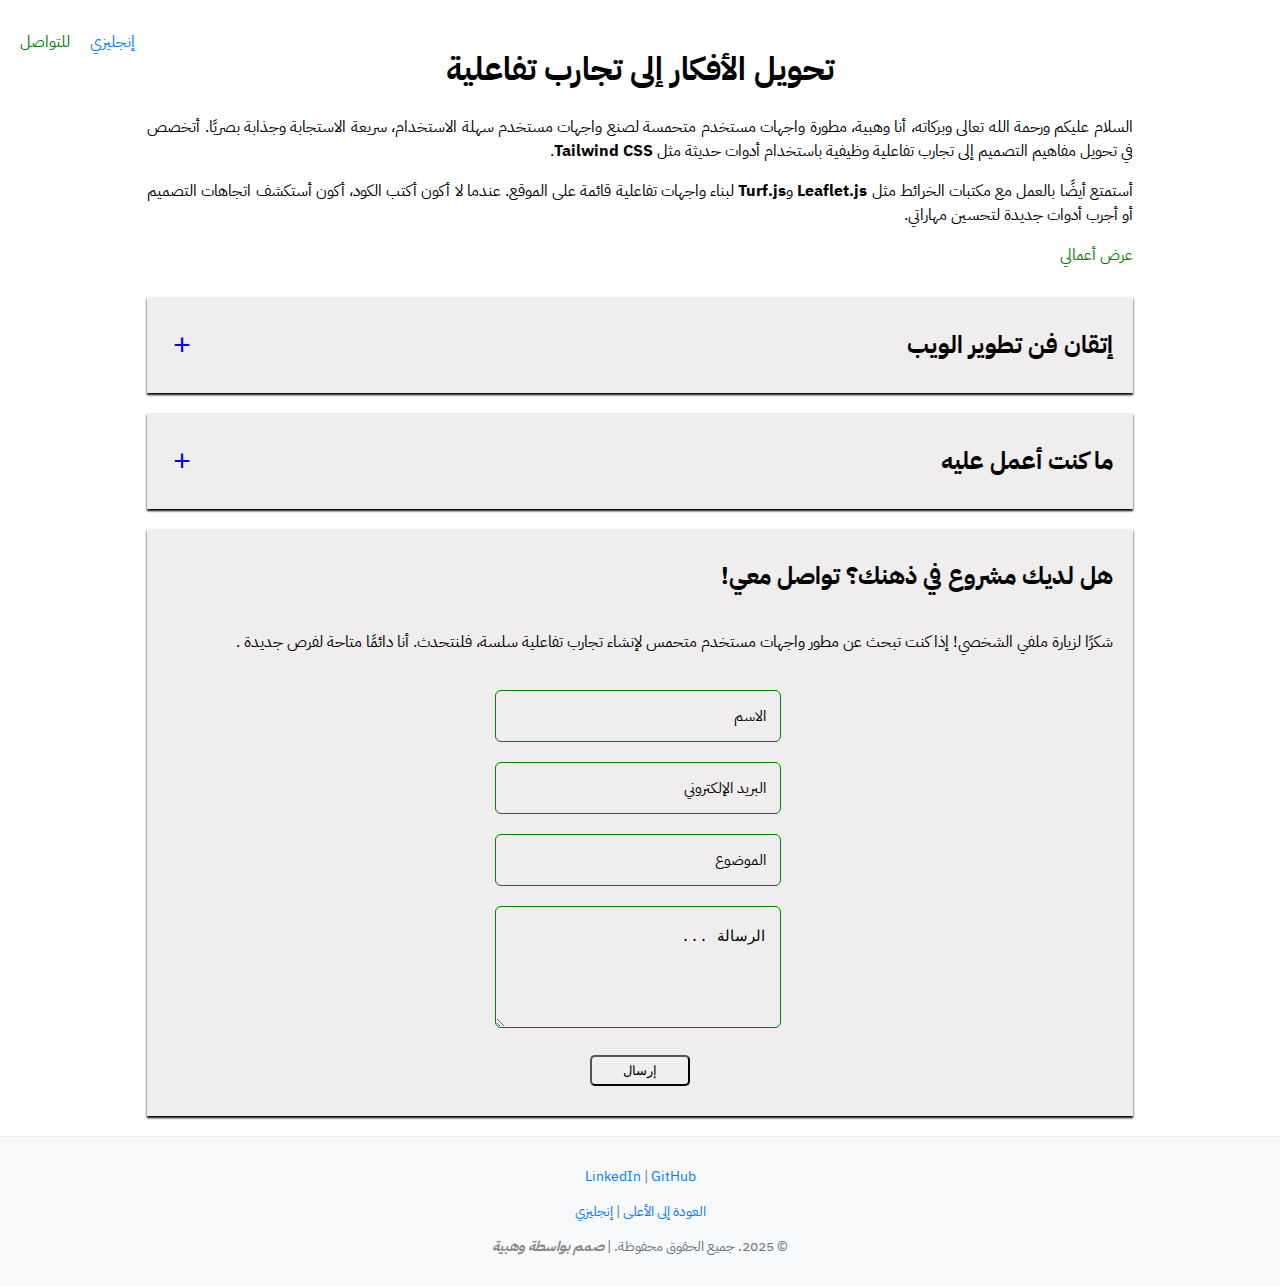
==== ar.html @ 4f9f91ed "Add files via upload" ====
<!DOCTYPE html>
<html lang="ar" dir="rtl">
<head>
    <meta charset="UTF-8">
    <meta name="viewport" content="width=device-width, initial-scale=1.0">
    <!--fonts-->
    <link rel="preconnect" href="https://fonts.googleapis.com">
    <link rel="preconnect" href="https://fonts.gstatic.com" crossorigin>
    <link href="https://fonts.googleapis.com/css2?family=Alkalami&family=Aref+Ruqaa:wght@400;700&family=Poppins:ital,wght@0,100;0,200;0,300;0,400;0,500;0,600;0,700;0,800;0,900;1,100;1,200;1,300;1,400;1,500;1,600;1,700;1,800;1,900&family=Roboto+Mono:ital,wght@0,100..700;1,100..700&display=swap" rel="stylesheet">
    <link rel="stylesheet" href="style.css">
     <!-- استيراد الخط من Google Fonts -->
     <link href="https://fonts.googleapis.com/css2?family=IBM+Plex+Sans+Arabic:wght@400;700&display=swap" rel="stylesheet">

             
    <!--font awsome-->
    <link rel="stylesheet" href="https://cdnjs.cloudflare.com/ajax/libs/font-awesome/6.0.0-beta3/css/all.min.css">
    <title>بواسطة وهبية</title>

</head>
<body style="font-family: 'IBM Plex Sans Arabic', sans-serif;" >
    <header style="margin-left: 30px;" id="top">
        <a class="lang" style="color: #007bff; text-decoration: none; margin-left: 20px;" href="index.html">إنجليزي</a>
<!--
                <button onclick="btnFunction('.contact', '.head-btn-contact')" id="btn-contact"><a style="font-family: 'IBM Plex Sans Arabic', sans-serif; font-size: 16px;" href="#contact">للتواصل </a></button>

        -->
        <a onclick="btnFunction('.contact', '.head-btn-contact')" style="font-family: 'IBM Plex Sans Arabic', sans-serif; margin-left: 20px; color: green; text-decoration: none; " href="#contact">للتواصل </a>
    </header>
    <main >
        <!--Info-->
        <div  >

            <h1> تحويل الأفكار إلى تجارب تفاعلية 
            </h1>

            <div style="margin-bottom: 30px;">
                <p class="intro">السلام عليكم ورحمة الله تعالى وبركاته، أنا وهبية، مطورة واجهات مستخدم متحمسة لصنع واجهات مستخدم سهلة الاستخدام، سريعة الاستجابة وجذابة بصريًا. أتخصص في تحويل مفاهيم التصميم إلى تجارب تفاعلية وظيفية باستخدام أدوات حديثة مثل <b>Tailwind CSS</b>.</p>
                <p class="intro">أستمتع أيضًا بالعمل مع مكتبات الخرائط مثل <b>Leaflet.js</b> و<b>Turf.js</b> لبناء واجهات تفاعلية قائمة على الموقع. عندما لا أكون أكتب الكود، أكون أستكشف اتجاهات التصميم أو أجرب أدوات جديدة لتحسين مهاراتي.
                </p>
                <!--                <button onclick="btnFunction('.projects', '.head-btn-projects')" id="btn-projects"><a style="font-family: 'IBM Plex Sans Arabic', sans-serif;" href="#projects">عرض أعمالي</a></button>
-->
                <a style="font-family: 'IBM Plex Sans Arabic', sans-serif; margin-left: 20px; color: green; text-decoration: none; "  onclick="btnFunction('.projects', '.head-btn-projects')" href="#projects">عرض أعمالي</a>

            </div>
            </div>
        <!--SKILLS-->
        <div class="container cont">
            <div class="head">
            <h2>إتقان فن تطوير الويب</h2>
            <button class="btn" onclick="toggleContent(this)">+</button>
            </div>

            <div class="content " >
                <p>إليك ما أقدمه عندما يتعلق الأمر بتطوير واجهات المستخدم</p>
                <h4>المهارات الأساسية:</h4>
                <div class="icons">
                    <div>
                        <i class="fab fa-html5"></i> HTML
                    </div>
                    <div>
                        <i class="fab fa-css3-alt"></i> CSS
                    </div>
                    <div>
                        <i class="fab fa-js-square"></i> JavaScript
                    </div>
                </div>
                <h4>الأطر والمكتبات:</h4>
                <div class="icons">
                    <div>
                        <i class="fas fa-map-marked-alt"></i> Turf.js
                    </div>
                    <div>
                        <img src="https://simpleicons.org/icons/leaflet.svg" alt="Leaflet" width="24" height="20"> Leaflet
                    </div>
                    <div>
                        <img src="https://simpleicons.org/icons/tailwindcss.svg" alt="Tailwind CSS" width="24" height="20"> TailwindCSS
                    </div>
                    <div>
                        <img  src="https://img.icons8.com/wired/64/chart.png" alt="chart" width="24" height="20"/> Chart.js
                    </div>
                    
                </div>
                <h4>الأدوات:</h4>
                <div class="icons">
                    <div>
                        <svg xmlns="http://www.w3.org/2000/svg" x="0px" y="0px" width="24" height="20" viewBox="0 0 24 24">
                            <path d="M22 6.2v11.57c0 .77-.44 1.47-1.13 1.8-.92.44-2.17 1.05-2.92 1.41.03-.16.05-.34.05-.51V3.53c0-.22-.03-.4-.06-.52.81.38 2.03.97 2.92 1.39C21.56 4.73 22 5.43 22 6.2zM3.91 13.34c.76.7 1.62 1.48 2.51 2.28-.54.41-1.02.78-1.41 1.07-.59.44-1.4.43-1.98-.04-.39-.32-.59-.79-.59-1.25 0-.44.17-.87.52-1.19C3.24 13.95 3.56 13.66 3.91 13.34zM16 3.53v4.81c0 0-1.36 1.03-3.16 2.4-1.08-.81-2.22-1.68-3.29-2.5 2.34-2.13 4.54-4.14 5.58-5.1.23-.22.56-.16.74.04.05.06.09.13.11.22C15.99 3.44 16 3.48 16 3.53zM16 20.47v-4.81c0 0-8.106-6.162-10.989-8.345-.59-.447-1.404-.43-1.979.036l0 0c-.766.621-.798 1.778-.067 2.44 3.01 2.728 10.034 9.098 12.166 11.069C15.462 21.167 16 20.93 16 20.47z"></path>
                            </svg> VS Code
                    </div>
                    <div>
                        <img src="https://simpleicons.org/icons/qgis.svg" alt="QGIS" width="24" height="20"> QGIS
                    </div>
                    <div>
                        <img src="https://simpleicons.org/icons/postman.svg" alt="Postman" width="24" height="20"> Postman
                    </div>
                </div>
                <h4>ما أفعله بشكل أفضل:</h4>
                <ul>
                    <li> بناء واجهات سريعة الاستجابة وموجهة للهواتف المحمولة </li>
                    <li> إنشاء خرائط تفاعلية وتصورات جغرافية مكانية  </li>
                    <li> تنفيذ الرسوم المتحركة والتفاعلات الدقيقة  </li>
                </ul>
            </div>
        </div>
                <!--Projects-->
                <div class="container cont" id="projects">
                    <div class="head">
                    <h2>ما كنت أعمل عليه</h2>
                    <button class="btn head-btn-projects" onclick="toggleContent(this)">+</button>
                    </div>
        
                    <div class="content projects " >
                        <div class="project">
                            <h3>1.تطبيق القرآن (PWA) <a href="https://howa9999-coder.github.io/quran/" class="demo"> (عرض)</a></h3>
                            <p>
                                قمت ببناء تطبيق ويب تقدمي (PWA) لتلاوة القرآن، يسمح للمستخدمين باختيار القراء والسور والروايات. تشمل الميزات الاستماع إلى التفسير، عرض أوقات الصلاة، مع إمكانية تثبيت التطبيق.  
                            </p>
                            <div class="icons">
                                <div>
                                    <i class="fab fa-html5"></i> HTML
                                </div>
                                <div>
                                    <i class="fab fa-css3-alt"></i> CSS
                                </div>
                                <div>
                                    <i class="fab fa-js-square"></i> JavaScript
                                </div>
                            </div>
                            <div class="containerSlider">
                                <div class="sliderWrapper">
                                    <div class="slider">
                                        <img id="slide-1" class="slider-image" src="images/quranapp1.png" alt="">
                                        <img id="slide-2" class="slider-image" src="images/quranapp3.png" alt="">
                                        <img id="slide-3" class="slider-image" src="images/quranapp2.png" alt="">
                                    </div>
                                    <div class="sliderNav">
                                        <a href="#slide-1"></a>
                                        <a href="#slide-2"></a>
                                        <a href="#slide-3"></a>
                                    </div>
                                </div>
                            </div>

                        </div>
                        <div class="project">
                            <h3>2.MME: Moroccan Marine Explorer <a href="https://howa9999-coder.github.io/MME/" class="demo"> (عرض)</a></h3>
                            <p>
                                قمت بتطوير تطبيق ويب تفاعلي لتصور البيانات البحرية في المغرب، بما في ذلك الموانئ والحدود البحرية والمنارات. قمت بدمج أدوات تفاعلية مثل قياس المسافة، رسم الطبقات، البحث عن طريق خطوط الطول والعرض، وحساب نقطة الوجهة لتعزيز تجربة المستخدم والوظائف.
                            </p>

                            <div class="icons">
                                <div>
                                    <i class="fab fa-html5"></i> HTML
                                </div>
                                <div>
                                    <i class="fab fa-css3-alt"></i> CSS
                                </div>
                                <div>
                                    <i class="fab fa-js-square"></i> JavaScript
                                </div>
                                <div>
                                    <i class="fas fa-map-marked-alt"></i> Turf.js
                                </div>
                                <div>
                                    <img src="https://simpleicons.org/icons/leaflet.svg" alt="Leaflet" width="24" height="20"> Leaflet
                                </div>
                            </div>
                            <div class="containerSlider">
                                <div class="sliderWrapper">
                                    <div class="slider">
                                        <img id="slide-0-1" class="slider-image" src="images/mme1.png" alt="">
                                        <img id="slide-0-2" class="slider-image" src="images/mme2.png" alt="">
                                        <img id="slide-0-3" class="slider-image" src="images/mme3.png" alt="">
                                        <img id="slide-0-4" class="slider-image" src="images/mme5.png" alt="">
                                        <img id="slide-0-5" class="slider-image" src="images/mme6.png" alt="">


                                    </div>
                                    <div class="sliderNav">
                                        <a href="#slide-0-1"></a>
                                        <a href="#slide-0-2"></a>
                                        <a href="#slide-0-3"></a>
                                        <a href="#slide-0-4"></a>
                                        <a href="#slide-0-5"></a>
                                    </div>
                                </div>
                            </div>

                        </div>

                        <div class="project">
                            <h3>3.الحزب 60  <a href="https://howa9999-coder.github.io/quranapp60/" class="demo"> (عرض)</a></h3>
                            <p>
                                قمت بإنشاء تطبيق ويب لعرض حزب 60 من القرآن برواية ورش. يمكن للمستخدمين الاستماع إلى السور المختارة وتفسيرها، والبحث  الصوتي عن السورة. تم تصميمه لتوفير تجربة قرآنية غامرة وتعليمية.                            </p>
                            <div class="icons">
                                <div>
                                    <i class="fab fa-html5"></i> HTML
                                </div>
                                <div>
                                    <i class="fab fa-css3-alt"></i> CSS
                                </div>
                                <div>
                                    <i class="fab fa-js-square"></i> JavaScript
                                </div>
                            </div>
                            <div class="containerSlider">
                                <div class="sliderWrapper">
                                    <div class="slider">
                                        <img id="slide-a-1" class="slider-image" src="images/quran60.png" alt="">
                                        <img id="slide-a-2" class="slider-image" src="images/quran602.png" alt="">
                                        <img id="slide-a-3" class="slider-image" src="images/quran601.png" alt="">
                                    </div>
                                    <div class="sliderNav">
                                        <a href="#slide-a-1"></a>
                                        <a href="#slide-a-2"></a>
                                        <a href="#slide-a-3"></a>
                                    </div>
                                </div>
                            </div>
                        </div>

                        <div class="project">
                            <h3>4.الملف الشخصي  <a href="https://howa9999-coder.github.io/oowsafaa/" class="demo"> (عرض)</a></h3>
                            <p>
                                قمت بتصميم وتطوير موقع ملف شخصي سريع الاستجابة لعميل باستخدام HTML وCSS وJavaScript. ركزت على تصميم نظيف، رسوم متحركة سلسة، وتصفح سهل ليعرض أعمال العميل ومهاراته بشكل فعال. 
                            </p>                           
                            <div class="icons">
                                <div>
                                    <i class="fab fa-html5"></i> HTML
                                </div>
                                <div>
                                    <i class="fab fa-css3-alt"></i> CSS
                                </div>
                                <div>
                                    <i class="fab fa-js-square"></i> JavaScript
                                </div>
                            </div>
                            <div class="containerSlider">
                                <div class="sliderWrapper">
                                    <div class="slider">
                                        <img id="slide-b-1" class="slider-image" src="images/port1.png" alt="">
                                        <img id="slide-b-2"  class="slider-image" src="images/port2.png" alt="">
                                        <img id="slide-b-3" class="slider-image" src="images/port3.png" alt="">
                                        <img id="slide-b-4" class="slider-image" src="images/port5.png" alt="">

                                    </div>
                                    <div class="sliderNav">
                                        <a href="#slide-b-1"></a>
                                        <a href="#slide-b-2"></a>
                                        <a href="#slide-b-3"></a>
                                        <a href="#slide-b-4"></a>
                                    </div>
                                </div>
                            </div>
                        </div>
                    </div>
                </div>
        <!--Cantact-->
        <div class="container cont" id="contact">
            <div class="head">
            <h2>هل لديك مشروع في ذهنك؟ تواصل معي!</h2>
            </div>

            <div class="content contact" >
                <p class="thanks">شكرًا لزيارة ملفي الشخصي! إذا كنت تبحث عن مطور واجهات مستخدم متحمس لإنشاء تجارب تفاعلية سلسة، فلنتحدث. أنا دائمًا متاحة لفرص جديدة .</p>

<!--
                <div>
                    لنخلق ما لم يره العالم بعد.
                </div>                
-->
                <form action="https://formsubmit.co/wahibaadidi1@gmail.com" method="POST">
                    <div class="input-field">
                        <input type="text" name="name" required spellcheck="false">
                        <label style="right: 15px;" for="">الاسم</label>
                    </div>
                    <div class="input-field">
                        <input type="email" name="email" required spellcheck="false">
                        <label style="right: 15px;" for="">البريد الإلكتروني</label>
                    </div>
                    <div class="input-field">
                        <input type="text" name="subject" required spellcheck="false">
                        <label style="right: 15px;" for="">الموضوع</label>
                    </div>
                    <div class="input-field">
                        <textarea  name="message" required placeholder="الرسالة ..."></textarea>
                    </div>
                    <button type="submit">إرسال</button>
               </form>

            </div>
        </div>
        </main>
        <footer style="background-color: #f8f9fa; padding: 15px 20px; text-align: center; font-size: 14px; color: #6c757d; border-top: 1px solid #e9ecef;">
            <p>
                <a href="www.linkedin.com/in/wahiba-adidi-b70a55255" style="color: #007bff; text-decoration: none;">LinkedIn</a> |
                <a href="https://github.com/howa9999-coder" style="color: #007bff; text-decoration: none;">GitHub</a> 
            </p>
            <a href="#top" style="color: #007bff; text-decoration: none;">العودة إلى الأعلى</a> | <a style="color: #007bff; text-decoration: none;" class="lang" href="index.html">إنجليزي</a>
        
            <p>&copy; 2025. جميع الحقوق محفوظة. | <span style="font-style: italic; color: #888;">صمم بواسطة وهبية</span></p>
        <!--
            <a href="#top" class="top">↑</a>
        -->
        </footer>
        <script src="main.js"></script>
</body>
---- style.css ----
body{
    padding: 0;
    margin: 0;
    font-family:Roboto Mono    ;
}
header{
    display: flex;
    justify-content: end;
    align-items: center;
}
.lang{
    text-decoration: none;
}
.icon{
    margin: 20px;
    color: green;
}

main{
    margin: auto;
    width: 77%;
}


h1{
    text-align: center;
}
.intro{
    text-align: justify;
}
.container{
    background-color: rgb(239, 237, 237);
    box-shadow: 0 2px 2px black;
    padding: 10px 20px;
    margin-bottom: 20px;
    position: relative;
}


.content{
    
    margin-bottom: 20px;
    display: none;
    

}
/* @media(max-width: 400px){
    .content{
        max-height: 90vh;
        overflow: scroll;
    }
} */
ul{
    font-size: larger;
}
li{
    margin-bottom: 10px;
}
span{
    font-weight: 700;
}
.head{
    display: flex;
    justify-content: space-between;
    align-items: center;
}
.btn{
    background-color: transparent;
    border: none;
    color: blue;
    cursor: pointer;
    font-size: 30px;

}
/*radar*/

@media(max-width: 1100px){
    main{
        margin: auto;
        width: 95%;
    }
    h2{
        font-size: 20px;
    }
}

 .btn-li{
    background-color: none;
    border: none;
    font-size: 20px;
    color: blue;
    text-decoration: underline;
    cursor: pointer;
    
 }
 ol{
    margin-bottom: 10px;
 }

 .icons{
    display: flex;
    flex-wrap: wrap;
    gap: 10px;
    align-items: center;
    justify-content: space-around;
 }
 .icons div{
    border: 1px solid green;
    box-shadow: 0 0 2px black;
    padding: 7px 10px;
    cursor: pointer;
    transition:  0.5s ease; /* Add transition for smooth effect */
 }
 .icons div:hover{
    box-shadow: 0 0 5px white;
    transform: scale(1.1);
 }
 form{
    display: flex;
    flex-direction: column;
    justify-content: center;
    align-items: center;
    gap: 20px;
 }
 form button{
    width: 100px;
    border-radius: 5px;
    padding: 6px 10px;
    color: black;
    cursor: pointer;
 }

.input-field{
    position: relative;
}
.input-field input, textarea{
    min-width: 250px;
    width: 90%;
    height: 50px;
    border-radius: 6px;
    font-size: 15px;
    padding: 0 15px;
    border: 0.5px solid green;
    background-color: transparent;
    outline: none;
    color: black;
}
label{
    position: absolute;
    top: 50%;
    left: 15px;
    transform: translateY(-50%);
    color: black;
    font-size: 15px;
    pointer-events: none;
    transition: .3s;
}
input:focus{
    border: 2px solid green;
}
input:focus ~ label,
input:valid ~ label{
    top: 0%;
    font-size: 14px;
    background-color: black;
    color: white;
    padding: 0px 20px;
}
textarea::placeholder{
    color: black;
    font-size: 15px;

}
.contact{
    display: flex;
    flex-wrap: wrap;
    gap: 20px;
}
.contact > div{
    height: 250px;
    display: flex;
    justify-content: center;
    align-items: center;
    font-size: 18px;
    font-weight: 600;
    text-align: center;
}
textarea{
    height: 100px;
    padding-top: 20px;
}
.contact form{
    margin: auto;
}
@media(max-width: 700px){
    .contact > div{
        height: 80px;
    }
}
/* #btn-contact{
    position: relative;
    left: 50%;
    transform: translateX(-50%);
} */
#btn-projects, #btn-contact{

    border-radius: 5px;
    border: none;
    background-color: transparent;
    margin-bottom: 20px;
    padding: 6px 15px;
    transition:  0.3s ease; /* Add transition for smooth effect */

}
#btn-projects a , #btn-contact a{
    text-decoration: none;
    color: green;

}

#btn-projects:hover, #btn-contact:hover{
/*     background: linear-gradient(90deg, rgba(0, 128, 0, 0.272), rgba(0, 0, 255, 0.264));
    background-size: 100%;
    z-index: 10;
    animation: blink 7s linear infinite; */
    transform: scale(1.1);
} 

@keyframes blink{
    from{
        background-position: 0%;
    }
    to{
        background-position: 500%;
    }
}
header{
    position: relative;
    right: 30px;
    top: 30px;
}

/* .containerSlider{

} */
/* .sliderWrapper{
    position: relative;
    margin: 0 auto;

}
.slider{
    display: flex;
    aspect-ratio: 16 / 9;
    overflow-x: auto;
    scroll-snap-type: x mandatory;
    box-shadow: 0 1.5rem 3rem -0.75rem hsla(0, 0%, 0%, 0.25);
    border-radius: 0.5rem;
}
.slider img{
    flex: 1 0 100%;
    scroll-snap-align: start;
    object-fit: cover;
    width: 100%;
}
.sliderNav{
    display: flex;
    column-gap: 1rem;
    position: absolute;
    bottom: 1.25rem;
    left: 50%;
    transform: translateX(-50%);
    z-index: 1000;
}
.sliderNav a {
    width: 0.5rem;
    height: 0.5rem;
    border-radius: 50%;
    background-color: #fff;
    opacity: 0.75;
    transition: opacity ease 250ms;
}
.sliderNav a:hover{
    opacity: 1;
} */

.sliderWrapper {
    position: relative;
    margin: 30px auto;
    margin-bottom: 40px;
    max-width: 48rem;
}

.slider {
    display: flex;
    aspect-ratio: 16 / 9;
    overflow-x: auto;
    scroll-snap-type: x mandatory;
    box-shadow: 0 1.5rem 3rem -0.75rem hsla(0, 0%, 0%, 0.25);
    border-radius: 0.5rem;
    /* Hide scrollbar for Chrome, Safari, and Opera */
    scrollbar-width: none; /* Firefox */
    -ms-overflow-style: none; /* IE and Edge */
}

.slider::-webkit-scrollbar {
    display: none; /* Chrome, Safari, and Opera */
}

.slider img {
    flex: 1 0 100%;
    scroll-snap-align: start;
    width: 100%;
    cursor: pointer;
}
:fullscreen {
    background-color: black; /* Background color when in fullscreen */
}

.sliderNav {
    display: flex;
    column-gap: 1rem;
    position: absolute;
    bottom: -3rem;
    left: 50%;
    transform: translateX(-50%);
    z-index: 1000;
    background-color: rgba(0, 0, 0, 1);
    border-radius: 20px;
    padding: 8px 10px;
    margin-bottom: 20px;
}

.sliderNav a {
    width: 0.5rem;
    height: 0.5rem;
    border-radius: 50%;
    background-color: #fff;
    opacity: 0.75;
}

.sliderNav a:active,
.sliderNav a:focus {
    background-color: green; /* Change to your desired active color */
}
.top{
    position: relative;
    bottom: 10px;
    left: 20px;
    text-decoration: none;
    font-size: 18px;
    width: 30px;
    height: 30px;
    border-radius: 50%;
    background-color: rgb(223, 223, 223);
    box-shadow: 0 0 2px black;
    color: green;
    text-align: center;
}
/* @media(max-width: 400px){
    .top{
        width: 30px;
        height: 30px;
        font-size: 15px;
    }
} */
.demo{
    color: blue;
    text-decoration: none;
}
.thanks{
    text-align: center;
}
@media(max-width: 600px){
    .thanks{
        text-align: justify;
    }
}
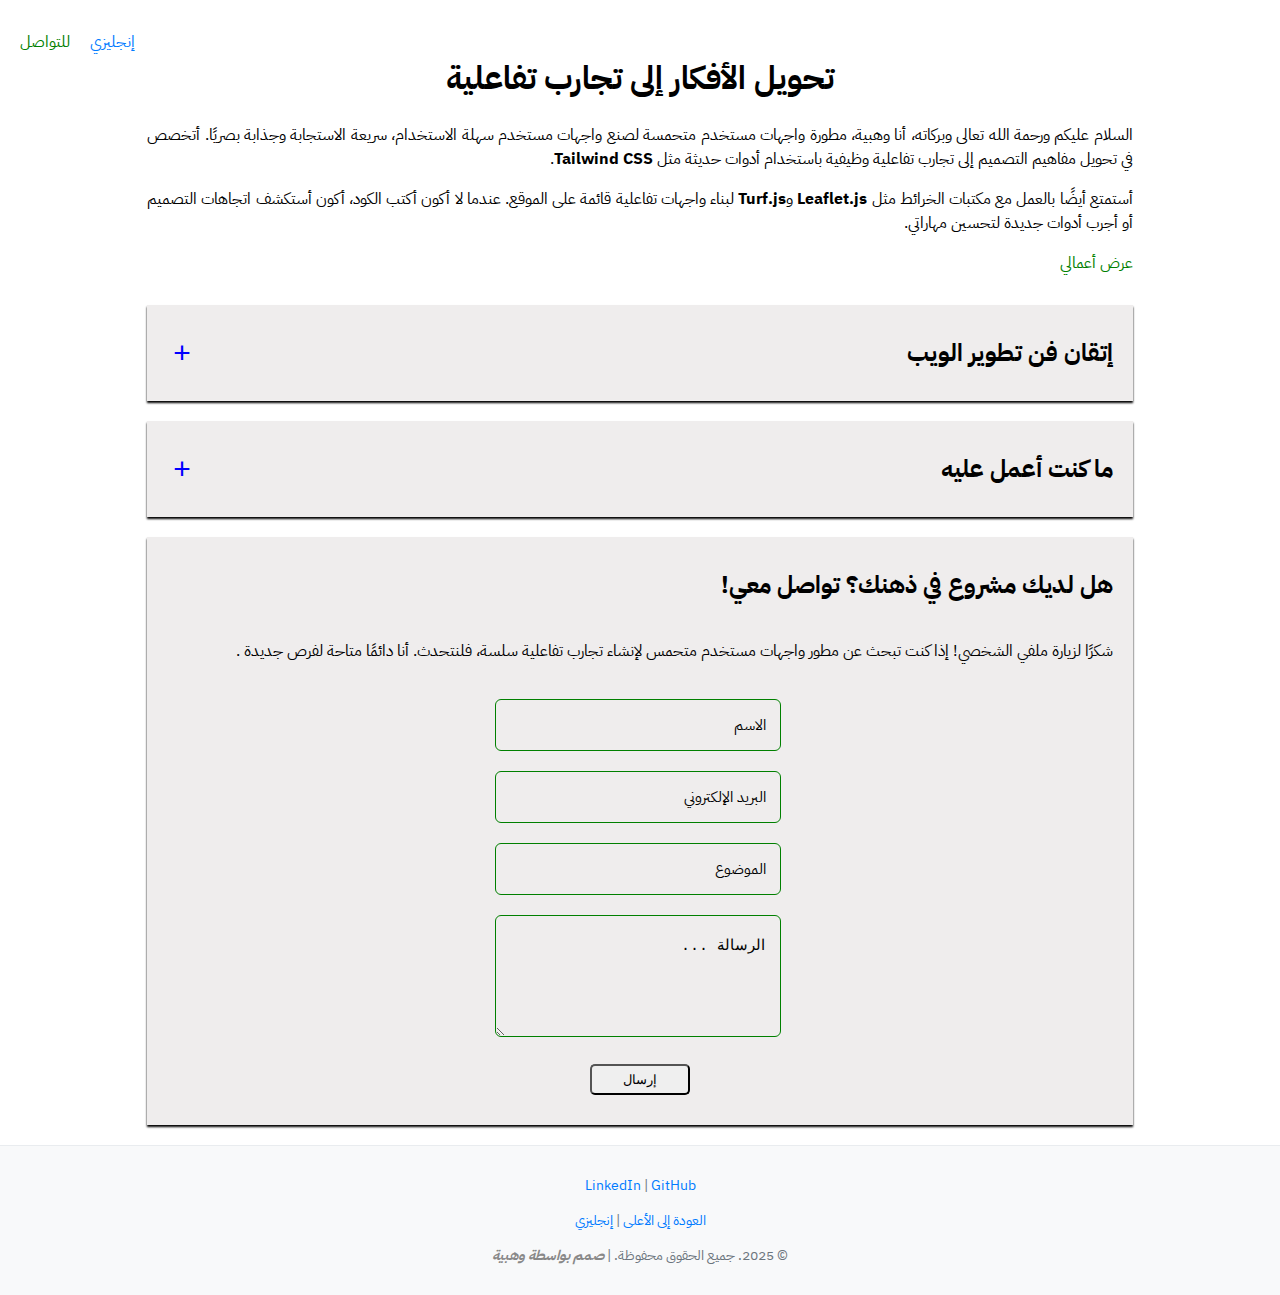
==== commit 6a571476: "Update ar.html" ====
--- a/ar.html
+++ b/ar.html
@@ -14,11 +14,11 @@
              
     <!--font awsome-->
     <link rel="stylesheet" href="https://cdnjs.cloudflare.com/ajax/libs/font-awesome/6.0.0-beta3/css/all.min.css">
-    <title>بواسطة وهبية</title>
+    <title>وهيبة | برمجة واجهات المستخدم</title>
 
 </head>
 <body style="font-family: 'IBM Plex Sans Arabic', sans-serif;" >
-    <header style="margin-left: 30px;" id="top">
+    <header style="margin-left: 30px; margin-bottom: 30px" id="top">
         <a class="lang" style="color: #007bff; text-decoration: none; margin-left: 20px;" href="index.html">إنجليزي</a>
 <!--
                 <button onclick="btnFunction('.contact', '.head-btn-contact')" id="btn-contact"><a style="font-family: 'IBM Plex Sans Arabic', sans-serif; font-size: 16px;" href="#contact">للتواصل </a></button>
@@ -168,7 +168,7 @@
                             <div class="containerSlider">
                                 <div class="sliderWrapper">
                                     <div class="slider">
-                                        <img id="slide-0-1" class="slider-image" src="images/mme1.png" alt="">
+                                        <img id="slide-0-1" class="slider-image" src="images/MME1.png" alt="">
                                         <img id="slide-0-2" class="slider-image" src="images/mme2.png" alt="">
                                         <img id="slide-0-3" class="slider-image" src="images/mme3.png" alt="">
                                         <img id="slide-0-4" class="slider-image" src="images/mme5.png" alt="">
@@ -304,4 +304,4 @@
         -->
         </footer>
         <script src="main.js"></script>
-</body>+</body>
